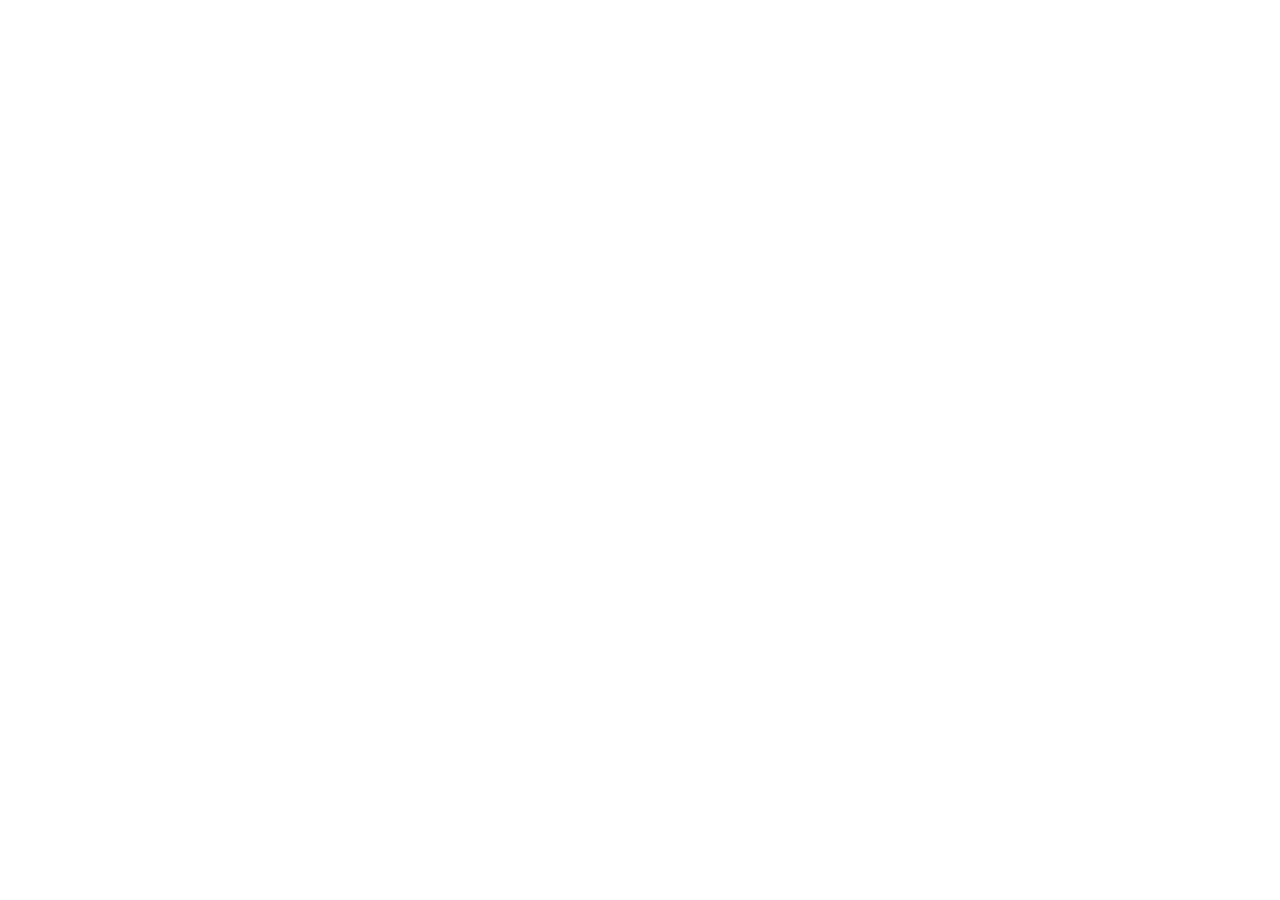
==== Capstone Project/index.html @ 8c4f4d58 "created Capstone project folder" ====
<!DOCTYPE html>
<html lang="en">
<head>
    <meta charset="UTF-8">
    <meta name="viewport" content="width=device-width, initial-scale=1.0">
    <title>The DreamHome</title>
</head>
<body>
    
</body>
</html>
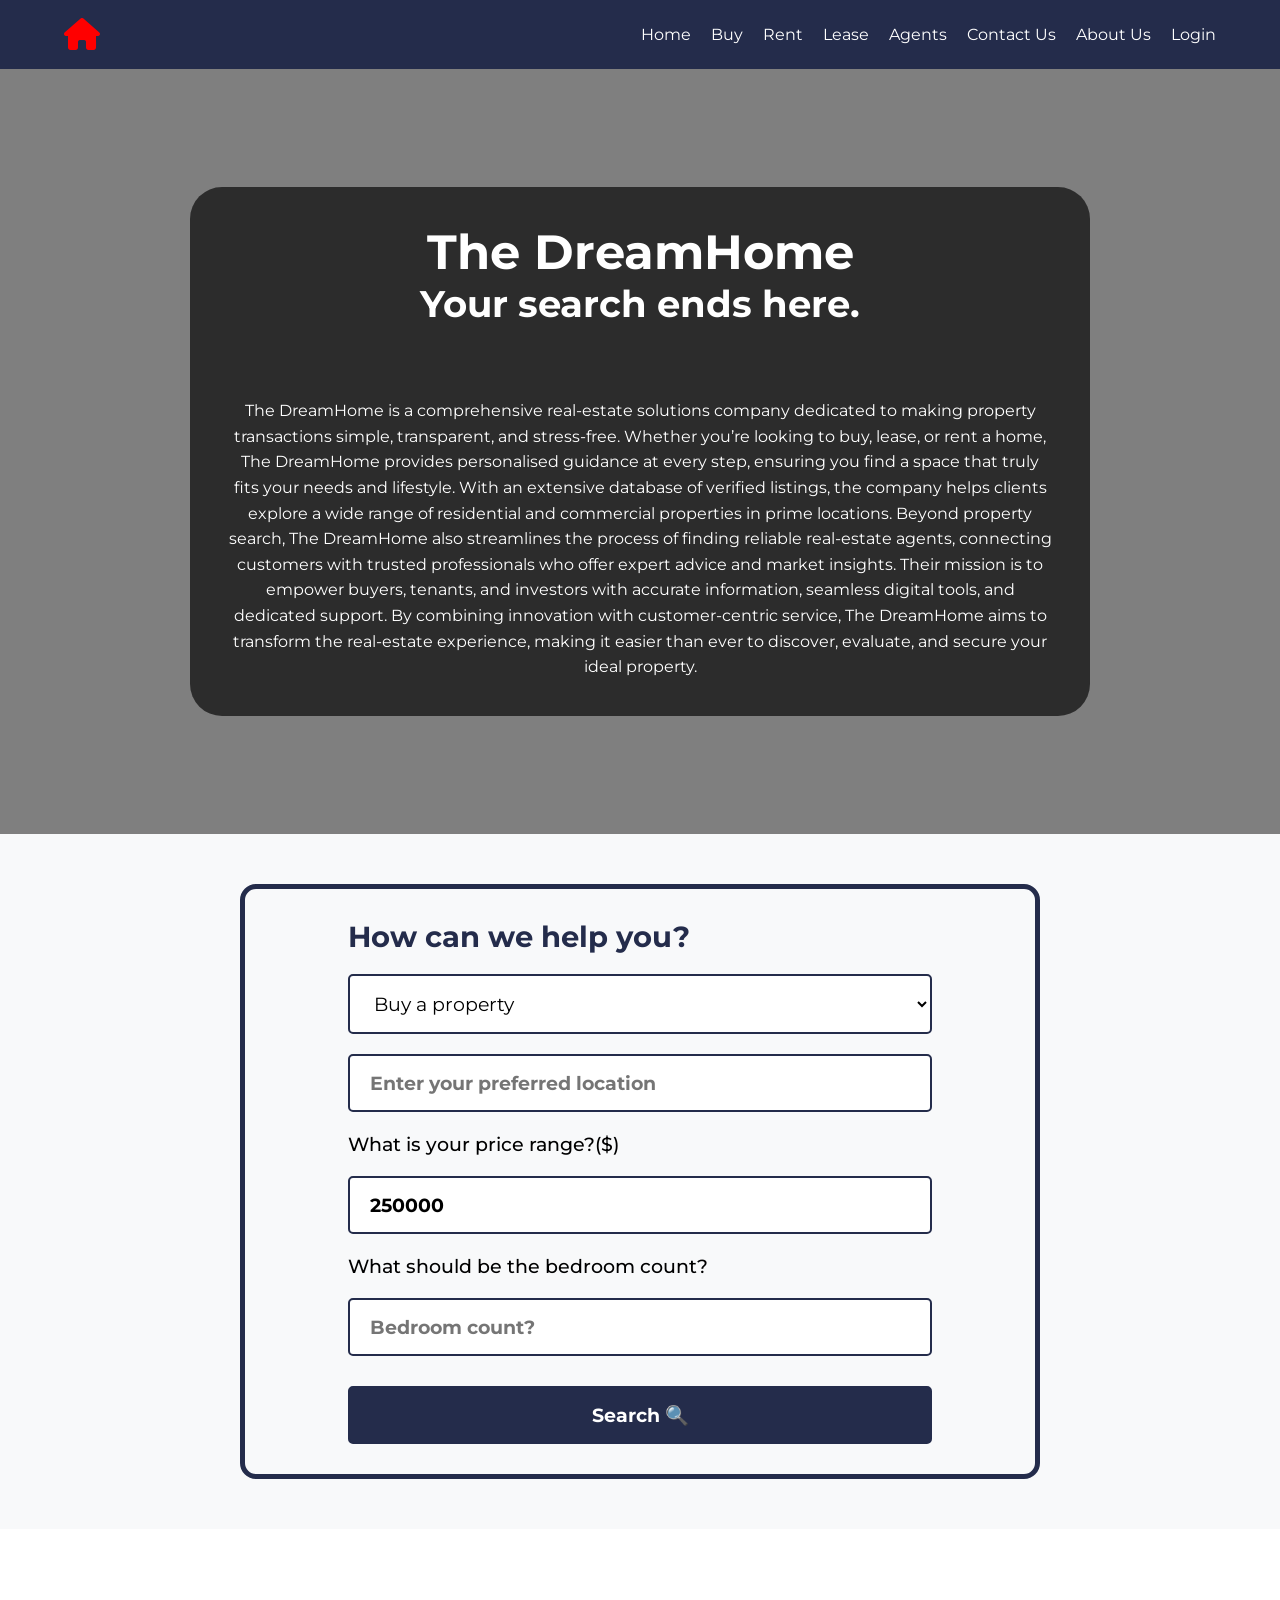
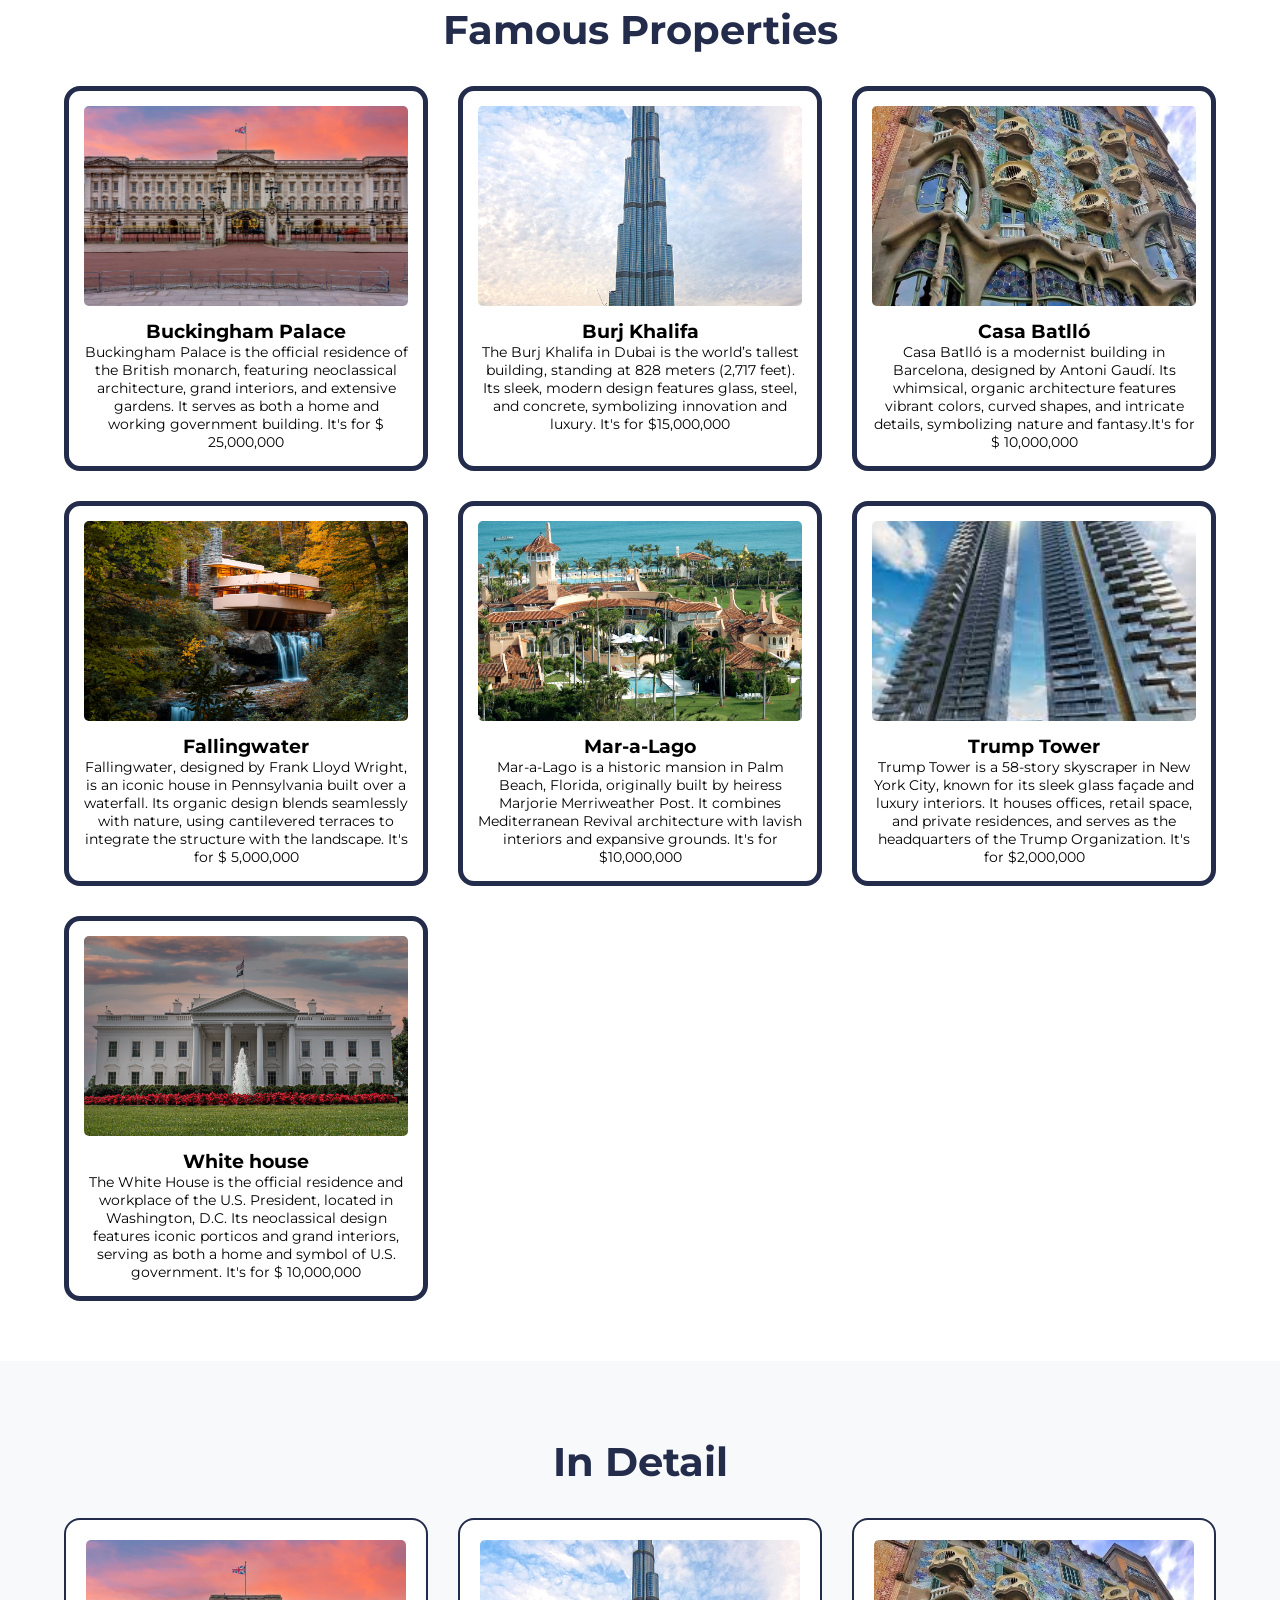
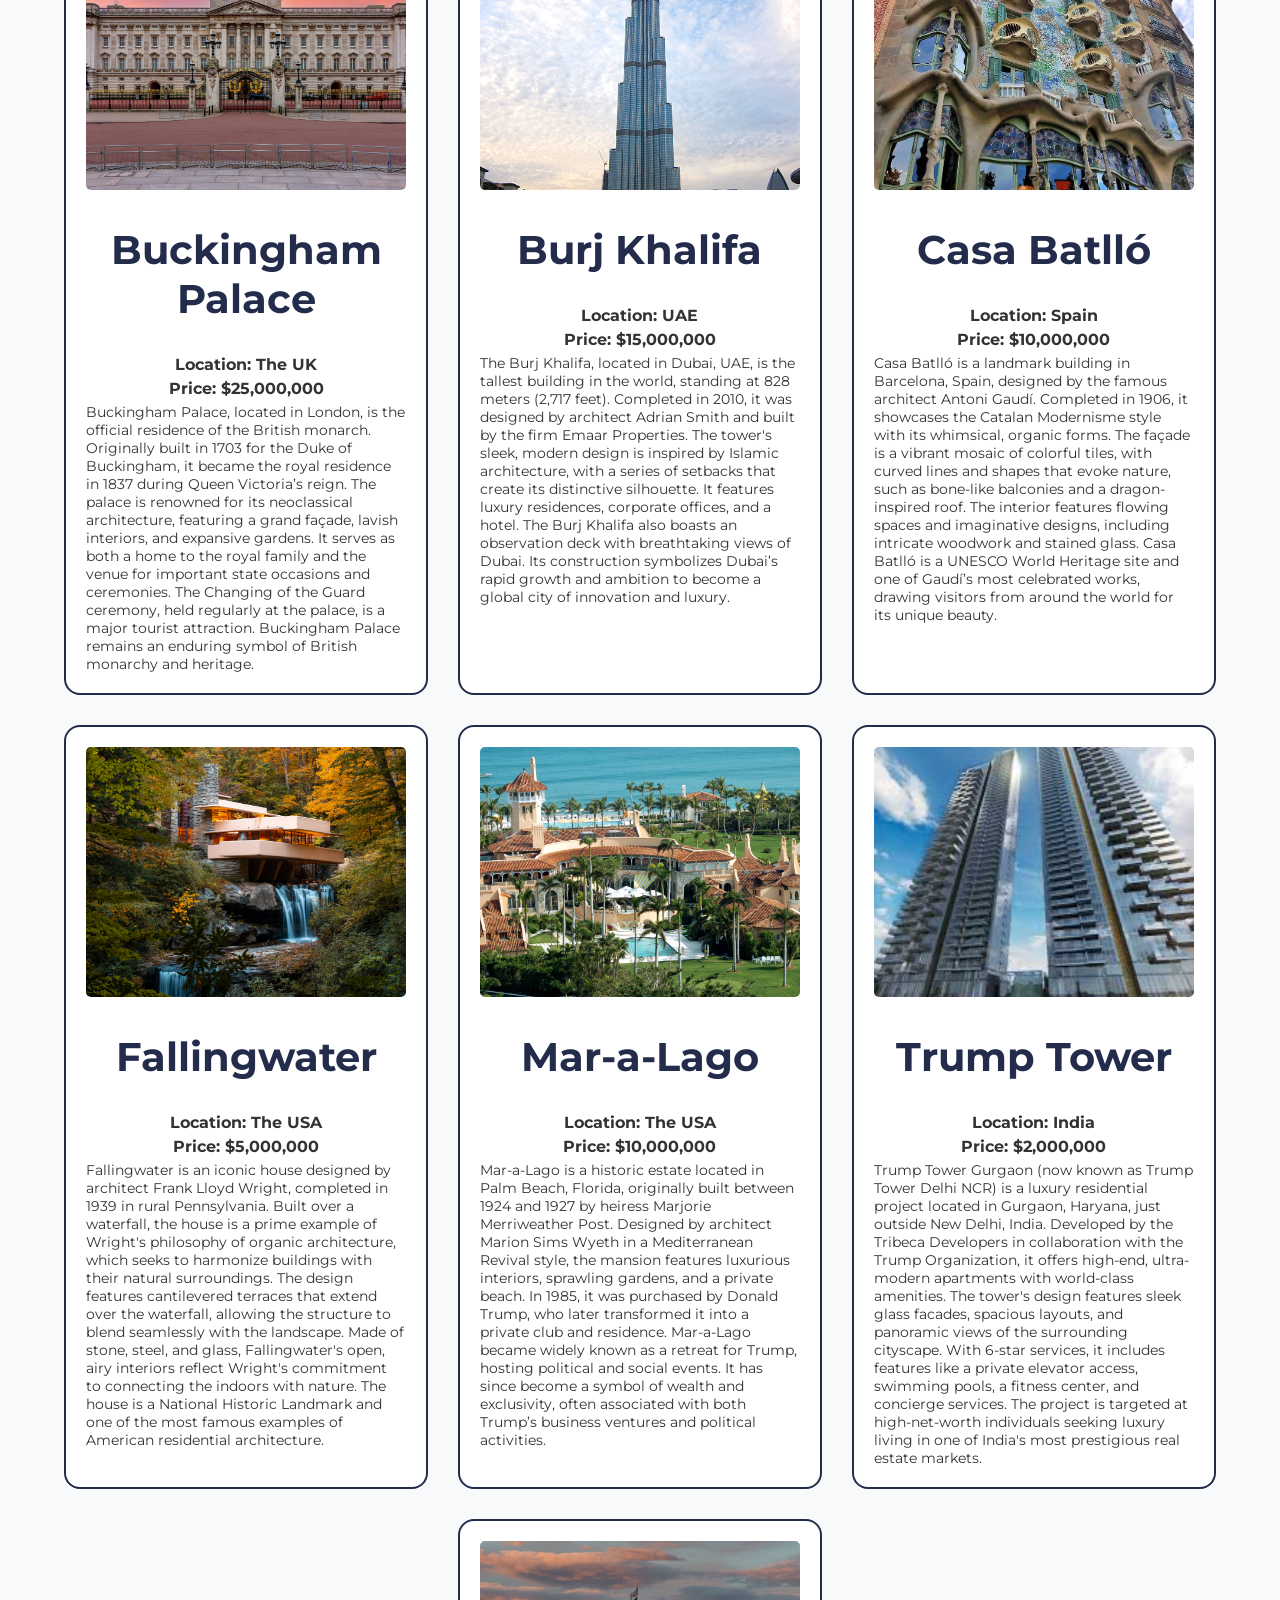
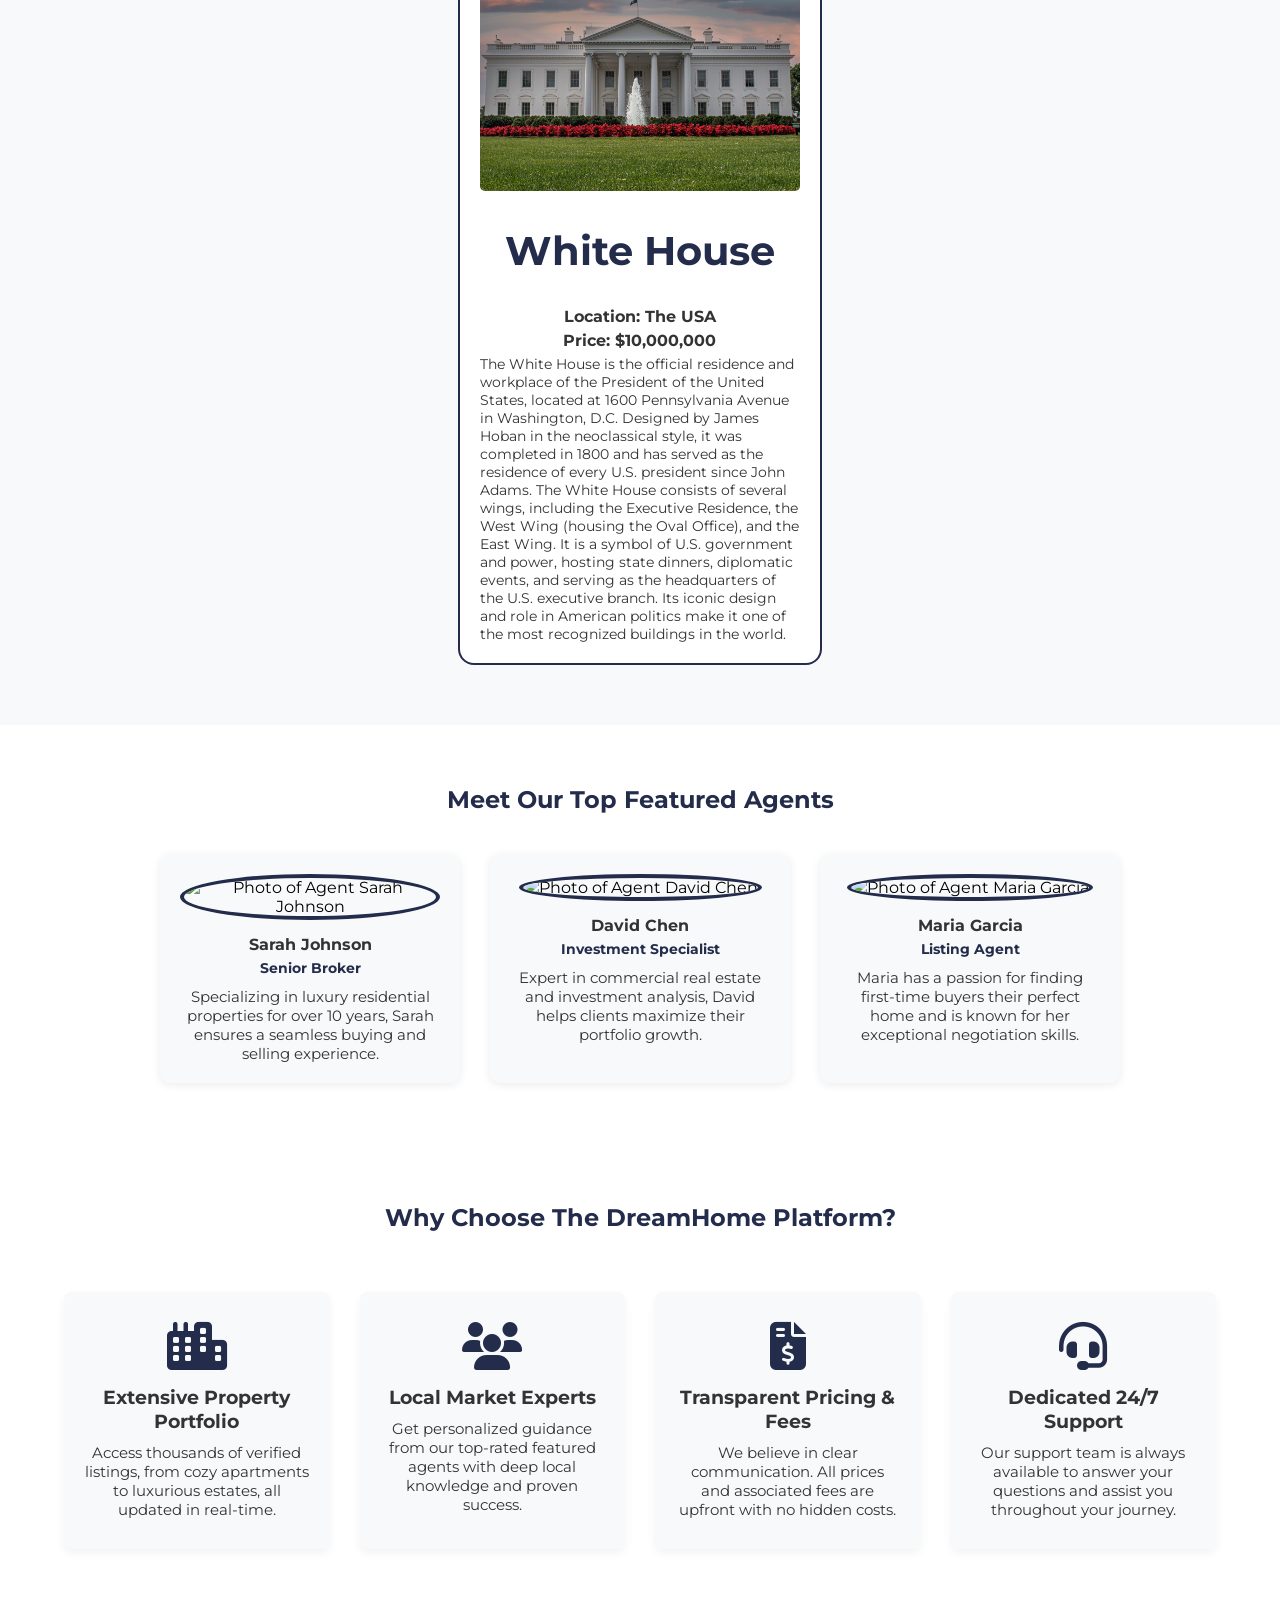
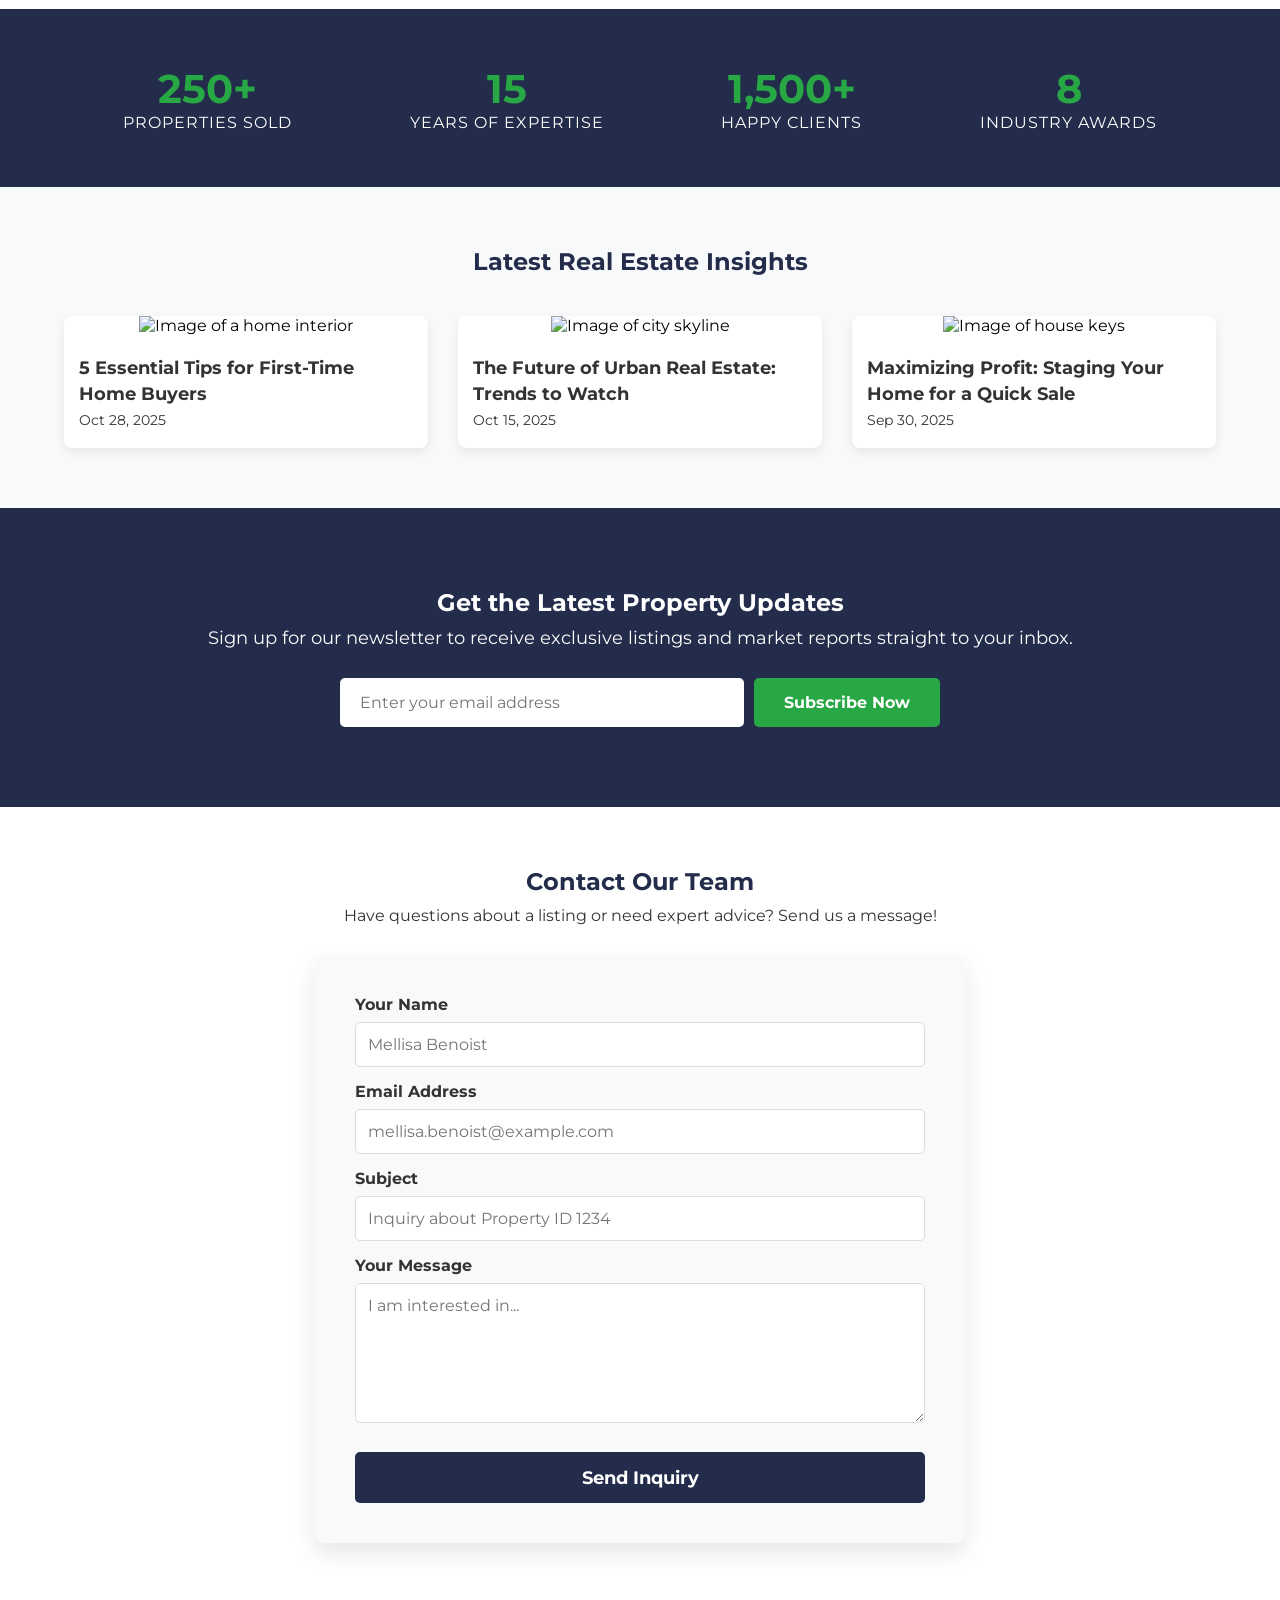
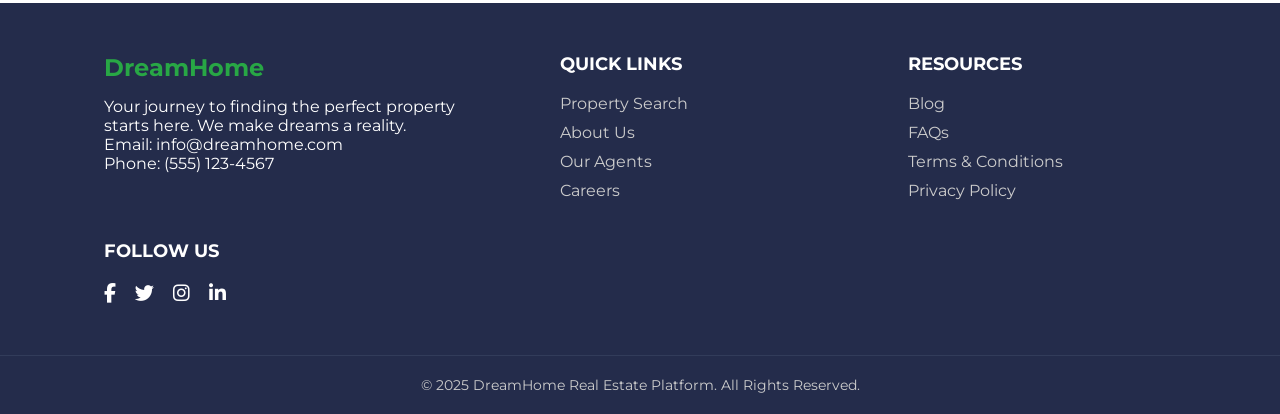
==== commit 270ce2df: "complete capstone project" ====
--- a/Capstone Project/index.html
+++ b/Capstone Project/index.html
@@ -1,11 +1,450 @@
 <!DOCTYPE html>
 <html lang="en">
+
 <head>
     <meta charset="UTF-8">
     <meta name="viewport" content="width=device-width, initial-scale=1.0">
     <title>The DreamHome</title>
+    <link rel="stylesheet" href="style.css">
+    <link rel="stylesheet" href="https://cdnjs.cloudflare.com/ajax/libs/font-awesome/6.5.1/css/all.min.css">
 </head>
+
 <body>
-    
+    <header>
+        <nav>
+            <div class="leftNav"><i class="fas fa-house"></i></div>
+            <div class="rightNav">
+                <ul>
+                    <li><a href="#">Home</a></li>
+                    <li><a href="#">Buy</a></li>
+                    <li><a href="#">Rent</a></li>
+                    <li><a href="#">Lease</a></li>
+                    <li><a href="#">Agents</a></li>
+                    <li><a href="#">Contact Us</a></li>
+                    <li><a href="#">About Us</a></li>
+                    <li id="loginBTN"><a href="#">Login</a></li>
+                </ul>
+            </div>
+        </nav>
+    </header>
+    <main>
+        <section id="hero">
+            <div class="heroTOP">
+                <h1>The DreamHome</h1>
+                <h3>Your search ends here.</h3>
+            </div>
+            <p>The DreamHome is a comprehensive real-estate solutions company dedicated to making property transactions
+                simple, transparent, and stress-free. Whether you’re looking to buy, lease, or rent a home, The
+                DreamHome provides personalised guidance at every step, ensuring you find a space that truly fits your
+                needs and lifestyle. With an extensive database of verified listings, the company helps clients explore
+                a wide range of residential and commercial properties in prime locations. Beyond property search, The
+                DreamHome also streamlines the process of finding reliable real-estate agents, connecting customers with
+                trusted professionals who offer expert advice and market insights. Their mission is to empower buyers,
+                tenants, and investors with accurate information, seamless digital tools, and dedicated support. By
+                combining innovation with customer-centric service, The DreamHome aims to transform the real-estate
+                experience, making it easier than ever to discover, evaluate, and secure your ideal property.</p>
+        </section>
+        <section id="search-filter">
+            <form>
+                <label for="useCase">How can we help you?</label>
+                <select name="useCase" id="useCase">
+                    <option value="">Buy a property</option>
+                    <option value="">Lease a property</option>
+                    <option value="">Rent a property</option>
+                    <option value="">Sell a property</option>
+                </select>
+                <input type="text" placeholder="Enter your preferred location">
+                <label for="locPrice">What is your price range?($)</label>
+                <input type="number" name="locPrice" id="locPrice" value="250000" min="250000"
+                    placeholder="Enter the price in USD ($)">
+                <label for="bedCount">What should be the bedroom count?</label>
+                <input type="number" name="bedCount" id="bedCount" min="1" placeholder="Bedroom count?">
+                <input type="submit" value="Search &#128269;">
+            </form>
+        </section>
+        <section id="prop_Listing">
+            <h2>Famous Properties</h2>
+            <div id="propListing">
+                <div class="propCard">
+                    <img src="./Media/Images/buckingham palace.jpg" alt="Image of Buckingham palace">
+                    <h3>Buckingham Palace</h3>
+                    <p>Buckingham Palace is the official residence of the British monarch, featuring neoclassical
+                        architecture, grand interiors, and extensive gardens. It serves as both a home and working
+                        government building. It's for $ 25,000,000</p>
+                </div>
+                <div class="propCard">
+                    <img src="./Media/Images/burj khalifa.jpg" alt="Image of Burj Khalifa">
+                    <h3>Burj Khalifa</h3>
+                    <p>The Burj Khalifa in Dubai is the world’s tallest building, standing at 828 meters (2,717 feet).
+                        Its sleek, modern design features glass, steel, and concrete, symbolizing innovation and luxury.
+                        It's for $15,000,000</p>
+                </div>
+                <div class="propCard">
+                    <img src="./Media/Images/casa batlo.jpg" alt="Image of casa batlo">
+                    <h3>Casa Batlló</h3>
+                    <p>Casa Batlló is a modernist building in Barcelona, designed by Antoni Gaudí. Its whimsical,
+                        organic architecture features vibrant colors, curved shapes, and intricate details, symbolizing
+                        nature and fantasy.It's for $ 10,000,000</p>
+                </div>
+                <div class="propCard">
+                    <img src="./Media/Images/fallingwater.jpg" alt="Image of Falling water">
+                    <h3>Fallingwater</h3>
+                    <p>Fallingwater, designed by Frank Lloyd Wright, is an iconic house in Pennsylvania built over a
+                        waterfall. Its organic design blends seamlessly with nature, using cantilevered terraces to
+                        integrate the structure with the landscape. It's for $ 5,000,000</p>
+                </div>
+                <div class="propCard">
+                    <img src="./Media/Images/Mar a lago.jpg" alt="Image of Mar a lago">
+                    <h3>Mar-a-Lago</h3>
+                    <p>Mar-a-Lago is a historic mansion in Palm Beach, Florida, originally built by heiress Marjorie
+                        Merriweather Post. It combines Mediterranean Revival architecture with lavish interiors and
+                        expansive grounds. It's for $10,000,000</p>
+                </div>
+                <div class="propCard">
+                    <img src="./Media/Images/trump tower.jpg" alt="Image of trump tower">
+                    <h3>Trump Tower</h3>
+                    <p>Trump Tower is a 58-story skyscraper in New York City, known for its sleek glass façade and
+                        luxury interiors. It houses offices, retail space, and private residences, and serves as the
+                        headquarters of the Trump Organization. It's for $2,000,000</p>
+                </div>
+                <div class="propCard">
+                    <img src="./Media/Images/white house.jpg" alt="Image of white house">
+                    <h3>White house</h3>
+                    <p>The White House is the official residence and workplace of the U.S. President, located in
+                        Washington, D.C. Its neoclassical design features iconic porticos and grand interiors, serving
+                        as both a home and symbol of U.S. government. It's for $ 10,000,000</p>
+                </div>
+            </div>
+        </section>
+        <section id="prop_DetView">
+            <h2>In Detail</h2>
+            <class id="propDetView">
+                <div class="detViewCard">
+                    <img src="./Media/Images/buckingham palace.jpg" alt="Image of Buckingham palace">
+                    <h2>Buckingham Palace</h2>
+                    <h3>Location: The UK</h3>
+                    <h3>Price: $25,000,000</h3>
+                    <p>Buckingham Palace, located in London, is the official residence of the British monarch.
+                        Originally built in 1703 for the Duke of Buckingham, it became the royal residence in 1837
+                        during Queen Victoria’s reign. The palace is renowned for its neoclassical architecture,
+                        featuring a grand façade, lavish interiors, and expansive gardens. It serves as both a home to
+                        the royal family and the venue for important state occasions and ceremonies. The Changing of the
+                        Guard ceremony, held regularly at the palace, is a major tourist attraction. Buckingham Palace
+                        remains an enduring symbol of British monarchy and heritage.</p>
+                </div>
+                <div class="detViewCard">
+                    <img src="./Media/Images/burj khalifa.jpg" alt="Image of Burj Khalifa">
+                    <h2>Burj Khalifa</h2>
+                    <h3>Location: UAE</h3>
+                    <h3>Price: $15,000,000</h3>
+                    <p>The Burj Khalifa, located in Dubai, UAE, is the tallest building in the world, standing at 828
+                        meters (2,717 feet). Completed in 2010, it was designed by architect Adrian Smith and built by
+                        the firm Emaar Properties. The tower's sleek, modern design is inspired by Islamic architecture,
+                        with a series of setbacks that create its distinctive silhouette. It features luxury residences,
+                        corporate offices, and a hotel. The Burj Khalifa also boasts an observation deck with
+                        breathtaking views of Dubai. Its construction symbolizes Dubai’s rapid growth and ambition to
+                        become a global city of innovation and luxury.</p>
+                </div>
+                <div class="detViewCard">
+                    <img src="./Media/Images/casa batlo.jpg" alt="Image of Casa batlo">
+                    <h2>Casa Batlló</h2>
+                    <h3>Location: Spain</h3>
+                    <h3>Price: $10,000,000</h3>
+                    <p>Casa Batlló is a landmark building in Barcelona, Spain, designed by the famous architect Antoni
+                        Gaudí. Completed in 1906, it showcases the Catalan Modernisme style with its whimsical, organic
+                        forms. The façade is a vibrant mosaic of colorful tiles, with curved lines and shapes that evoke
+                        nature, such as bone-like balconies and a dragon-inspired roof. The interior features flowing
+                        spaces and imaginative designs, including intricate woodwork and stained glass. Casa Batlló is a
+                        UNESCO World Heritage site and one of Gaudí’s most celebrated works, drawing visitors from
+                        around the world for its unique beauty.</p>
+                </div>
+                <div class="detViewCard">
+                    <img src="./Media/Images/fallingwater.jpg" alt="Image of falling water">
+                    <h2>Fallingwater</h2>
+                    <h3>Location: The USA</h3>
+                    <h3>Price: $5,000,000</h3>
+                    <p>Fallingwater is an iconic house designed by architect Frank Lloyd Wright, completed in 1939 in
+                        rural Pennsylvania. Built over a waterfall, the house is a prime example of Wright's philosophy
+                        of organic architecture, which seeks to harmonize buildings with their natural surroundings. The
+                        design features cantilevered terraces that extend over the waterfall, allowing the structure to
+                        blend seamlessly with the landscape. Made of stone, steel, and glass, Fallingwater's open, airy
+                        interiors reflect Wright's commitment to connecting the indoors with nature. The house is a
+                        National Historic Landmark and one of the most famous examples of American residential
+                        architecture.</p>
+                </div>
+                <div class="detViewCard">
+                    <img src="./Media/Images/Mar a lago.jpg" alt="Image of mar a lago">
+                    <h2>Mar-a-Lago</h2>
+                    <h3>Location: The USA</h3>
+                    <h3>Price: $10,000,000</h3>
+                    <p>Mar-a-Lago is a historic estate located in Palm Beach, Florida, originally built between 1924 and
+                        1927 by heiress Marjorie Merriweather Post. Designed by architect Marion Sims Wyeth in a
+                        Mediterranean Revival style, the mansion features luxurious interiors, sprawling gardens, and a
+                        private beach. In 1985, it was purchased by Donald Trump, who later transformed it into a
+                        private club and residence. Mar-a-Lago became widely known as a retreat for Trump, hosting
+                        political and social events. It has since become a symbol of wealth and exclusivity, often
+                        associated with both Trump’s business ventures and political activities.</p>
+                </div>
+                <div class="detViewCard">
+                    <img src="./Media/Images/trump tower.jpg" alt="Image of trump tower">
+                    <h2>Trump Tower</h2>
+                    <h3>Location: India</h3>
+                    <h3>Price: $2,000,000</h3>
+                    <p>Trump Tower Gurgaon (now known as Trump Tower Delhi NCR) is a luxury residential project located
+                        in Gurgaon, Haryana, just outside New Delhi, India. Developed by the Tribeca Developers in
+                        collaboration with the Trump Organization, it offers high-end, ultra-modern apartments with
+                        world-class amenities. The tower's design features sleek glass facades, spacious layouts, and
+                        panoramic views of the surrounding cityscape. With 6-star services, it includes features like a
+                        private elevator access, swimming pools, a fitness center, and concierge services. The project
+                        is targeted at high-net-worth individuals seeking luxury living in one of India's most
+                        prestigious real estate markets.</p>
+                </div>
+                <div class="detViewCard">
+                    <img src="./Media/Images/white house.jpg" alt="Image of white house">
+                    <h2>White House</h2>
+                    <h3>Location: The USA</h3>
+                    <h3>Price: $10,000,000</h3>
+                    <p>The White House is the official residence and workplace of the President of the United States,
+                        located at 1600 Pennsylvania Avenue in Washington, D.C. Designed by James Hoban in the
+                        neoclassical style, it was completed in 1800 and has served as the residence of every U.S.
+                        president since John Adams. The White House consists of several wings, including the Executive
+                        Residence, the West Wing (housing the Oval Office), and the East Wing. It is a symbol of U.S.
+                        government and power, hosting state dinners, diplomatic events, and serving as the headquarters
+                        of the U.S. executive branch. Its iconic design and role in American politics make it one of the
+                        most recognized buildings in the world.</p>
+                </div>
+            </class>
+        </section>
+        <section class="featured-agents">
+            <h2>Meet Our Top Featured Agents</h2>
+
+            <div class="agent-cards-container">
+
+                <div class="agent-card">
+                    <img src="https://images.unsplash.com/photo-1602233158242-3ba0ac4d2167?q=80&w=436&auto=format&fit=crop&ixlib=rb-4.1.0&ixid=M3wxMjA3fDB8MHxwaG90by1wYWdlfHx8fGVufDB8fHx8fA%3D%3D"
+                        alt="Photo of Agent Sarah Johnson" class="agent-avatar">
+                    <h4>Sarah Johnson</h4>
+                    <p class="agent-role">Senior Broker</p>
+                    <p class="agent-bio">
+                        Specializing in luxury residential properties for over 10 years,
+                        Sarah ensures a seamless buying and selling experience.
+                    </p>
+                </div>
+
+                <div class="agent-card">
+                    <img src="https://images.unsplash.com/photo-1624797432677-6f803a98acb3?q=80&w=386&auto=format&fit=crop&ixlib=rb-4.1.0&ixid=M3wxMjA3fDB8MHxwaG90by1wYWdlfHx8fGVufDB8fHx8fA%3D%3D"
+                        alt="Photo of Agent David Chen" class="agent-avatar">
+                    <h4>David Chen</h4>
+                    <p class="agent-role">Investment Specialist</p>
+                    <p class="agent-bio">
+                        Expert in commercial real estate and investment analysis,
+                        David helps clients maximize their portfolio growth.
+                    </p>
+                </div>
+
+                <div class="agent-card">
+                    <img src="https://images.unsplash.com/photo-1544005313-94ddf0286df2?q=80&fm=jpg&crop=entropy&cs=tinysrgb"
+                        alt="Photo of Agent Maria Garcia" class="agent-avatar">
+                    <h4>Maria Garcia</h4>
+                    <p class="agent-role">Listing Agent</p>
+                    <p class="agent-bio">
+                        Maria has a passion for finding first-time buyers their perfect
+                        home and is known for her exceptional negotiation skills.
+                    </p>
+                </div>
+
+            </div>
+        </section>
+        <section class="why-choose-us">
+            <h2>Why Choose The DreamHome Platform?</h2>
+
+            <div class="benefits-grid">
+
+                <div class="benefit-card">
+                    <i class="icon fas fa-city"></i>
+                    <h5>Extensive Property Portfolio</h5>
+                    <p>Access thousands of verified listings, from cozy apartments to luxurious estates, all updated in
+                        real-time.</p>
+                </div>
+
+                <div class="benefit-card">
+                    <i class="icon fas fa-users"></i>
+                    <h5>Local Market Experts</h5>
+                    <p>Get personalized guidance from our top-rated featured agents with deep local knowledge and proven
+                        success.</p>
+                </div>
+
+                <div class="benefit-card">
+                    <i class="icon fas fa-file-invoice-dollar"></i>
+                    <h5>Transparent Pricing & Fees</h5>
+                    <p>We believe in clear communication. All prices and associated fees are upfront with no hidden
+                        costs.</p>
+                </div>
+
+                <div class="benefit-card">
+                    <i class="icon fas fa-headset"></i>
+                    <h5>Dedicated 24/7 Support</h5>
+                    <p>Our support team is always available to answer your questions and assist you throughout your
+                        journey.</p>
+                </div>
+
+            </div>
+        </section>
+        <section id="statsCounter">
+            <div class="stats-counter">
+
+                <div class="stat-item">
+                    <span class="stat-number">250+</span>
+                    <span class="stat-label">Properties Sold</span>
+                </div>
+
+                <div class="stat-item">
+                    <span class="stat-number">15</span>
+                    <span class="stat-label">Years of Expertise</span>
+                </div>
+
+                <div class="stat-item">
+                    <span class="stat-number">1,500+</span>
+                    <span class="stat-label">Happy Clients</span>
+                </div>
+
+                <div class="stat-item">
+                    <span class="stat-number">8</span>
+                    <span class="stat-label">Industry Awards</span>
+                </div>
+
+            </div>
+        </section>
+        <section class="blog-previews">
+            <h2>Latest Real Estate Insights</h2>
+
+            <div class="blog-grid">
+
+                <div class="blog-card">
+                    <img src="https://images.unsplash.com/photo-1618221195710-dd6b41faaea6?q=80&w=1100&auto=format&fit=crop&ixlib=rb-4.1.0&ixid=M3wxMjA3fDB8MHxwaG90by1wYWdlfHx8fGVufDB8fHx8fA%3D%3D"
+                        alt="Image of a home interior" class="blog-image">
+                    <div class="blog-content">
+                        <h5><a href="#" class="blog-title">5 Essential Tips for First-Time Home Buyers</a></h5>
+                        <p class="blog-date">Oct 28, 2025</p>
+                    </div>
+                </div>
+
+                <div class="blog-card">
+                    <img src="https://images.unsplash.com/photo-1541423408854-5df732b6f6d1?q=80&w=870&auto=format&fit=crop&ixlib=rb-4.1.0&ixid=M3wxMjA3fDB8MHxwaG90by1wYWdlfHx8fGVufDB8fHx8fA%3D%3D"
+                        alt="Image of city skyline" class="blog-image">
+                    <div class="blog-content">
+                        <h5><a href="#" class="blog-title">The Future of Urban Real Estate: Trends to Watch</a></h5>
+                        <p class="blog-date">Oct 15, 2025</p>
+                    </div>
+                </div>
+
+                <div class="blog-card">
+                    <img src="https://images.unsplash.com/flagged/photo-1564767609342-620cb19b2357?q=80&w=773&auto=format&fit=crop&ixlib=rb-4.1.0&ixid=M3wxMjA3fDB8MHxwaG90by1wYWdlfHx8fGVufDB8fHx8fA%3D%3D"
+                        alt="Image of house keys" class="blog-image">
+                    <div class="blog-content">
+                        <h5><a href="#" class="blog-title">Maximizing Profit: Staging Your Home for a Quick Sale</a>
+                        </h5>
+                        <p class="blog-date">Sep 30, 2025</p>
+                    </div>
+                </div>
+
+            </div>
+        </section>
+        <section class="newsletter-signup">
+            <div class="newsletter-content">
+                <h2>Get the Latest Property Updates</h2>
+                <p>Sign up for our newsletter to receive exclusive listings and market reports straight to your inbox.
+                </p>
+
+                <form class="newsletter-form">
+                    <input type="email" placeholder="Enter your email address" required>
+                    <button type="submit">Subscribe Now</button>
+                </form>
+            </div>
+        </section>
+        <section class="contact-form-section">
+            <h2>Contact Our Team</h2>
+            <p>Have questions about a listing or need expert advice? Send us a message!</p>
+
+            <div class="form-container">
+                <form class="main-contact-form">
+
+                    <div class="form-group">
+                        <label for="name">Your Name</label>
+                        <input type="text" id="name" name="name" required placeholder="Mellisa Benoist">
+                    </div>
+
+                    <div class="form-group">
+                        <label for="email">Email Address</label>
+                        <input type="email" id="email" name="email" required placeholder="mellisa.benoist@example.com">
+                    </div>
+
+                    <div class="form-group">
+                        <label for="subject">Subject</label>
+                        <input type="text" id="subject" name="subject" required
+                            placeholder="Inquiry about Property ID 1234">
+                    </div>
+
+                    <div class="form-group">
+                        <label for="message">Your Message</label>
+                        <textarea id="message" name="message" rows="6" required
+                            placeholder="I am interested in..."></textarea>
+                    </div>
+
+                    <button type="submit" class="submit-button">Send Inquiry</button>
+                </form>
+            </div>
+        </section>
+    </main>
+
+    <footer>
+        <div class="footer-container">
+
+            <div class="footer-col about-col">
+                <div class="footer-logo">DreamHome</div>
+                <p>Your journey to finding the perfect property starts here. We make dreams a reality.</p>
+                <p class="contact-info">
+                    Email: info@dreamhome.com<br>
+                    Phone: (555) 123-4567
+                </p>
+            </div>
+
+            <div class="footer-col links-col">
+                <h5>Quick Links</h5>
+                <ul>
+                    <li><a href="#">Property Search</a></li>
+                    <li><a href="#">About Us</a></li>
+                    <li><a href="#">Our Agents</a></li>
+                    <li><a href="#">Careers</a></li>
+                </ul>
+            </div>
+
+            <div class="footer-col resources-col">
+                <h5>Resources</h5>
+                <ul>
+                    <li><a href="#">Blog</a></li>
+                    <li><a href="#">FAQs</a></li>
+                    <li><a href="#">Terms & Conditions</a></li>
+                    <li><a href="#">Privacy Policy</a></li>
+                </ul>
+            </div>
+
+            <div class="footer-col social-col">
+                <h5>Follow Us</h5>
+                <div class="social-links">
+                    <a href="#" aria-label="Facebook"><i class="fab fa-facebook-f"></i></a>
+                    <a href="#" aria-label="Twitter"><i class="fab fa-twitter"></i></a>
+                    <a href="#" aria-label="Instagram"><i class="fab fa-instagram"></i></a>
+                    <a href="#" aria-label="LinkedIn"><i class="fab fa-linkedin-in"></i></a>
+                </div>
+            </div>
+
+        </div>
+
+        <div class="footer-bottom">
+            <p>&copy; 2025 DreamHome Real Estate Platform. All Rights Reserved.</p>
+        </div>
+    </footer>
 </body>
+
 </html>
--- a/Capstone Project/style.css
+++ b/Capstone Project/style.css
@@ -0,0 +1,896 @@
+@import url('https://fonts.googleapis.com/css2?family=Montserrat:ital,wght@0,100..900;1,100..900&display=swap');
+
+:root {
+    --primary-color: rgb(36, 44, 75);
+    --secondary-color: #28A745;
+    --text-dark: #333;
+    --text-light: #ffffff;
+    --bg-light: #f8f9fa;
+    --font-family: 'Montserrat', sans-serif;
+}
+
+/* --- Global Reset & Base --- */
+* {
+    margin: 0;
+    padding: 0;
+    font-family: var(--font-family);
+    box-sizing: border-box; 
+}
+
+/* --- 1. Navbar --- */
+header nav {
+    height: auto; 
+    padding: 15px 5%; 
+    background-color: var(--primary-color); 
+    color: white;
+    display: flex;
+    flex-direction: row;
+    justify-content: space-between;
+    align-items: center;
+    flex-wrap: wrap; 
+}
+
+.leftNav {
+    font-size: 2rem; 
+    margin: 0; 
+    color: red;
+    cursor: pointer;
+}
+
+.rightNav ul {
+    display: flex;
+    flex-direction: row;
+    gap: 20px; 
+    list-style-type: none;
+    margin-right: 0;
+    font-size: 1rem; 
+    flex-wrap: wrap;
+    justify-content: flex-end;
+}
+
+.rightNav ul li a {
+    text-decoration: none;
+    color: white;
+}
+
+.rightNav ul li a:hover {
+    text-decoration: underline solid;
+}
+
+/* --- 2. Hero Section --- */
+#hero {
+    /* Original URL restored */
+    background: url('https://images.unsplash.com/photo-1416331108676-a22ccb276e35?q=80&w=867&auto=format&fit=crop&ixlib=rb-4.1.0&ixid=M3wxMjA3fDB8MHxwaG90by1wYWdlfHx8fGVufDB8fHx8fA%3D%3D') no-repeat center center/cover;
+    
+    height: 85vh;
+    min-height: 400px; /* Responsive: minimum height defined */
+    color: white;
+    display: flex;
+    flex-direction: column;
+    justify-content: center;
+    align-items: center;
+    position: relative;
+    padding: 20px 5%;
+}
+
+/* Background overlay for readability */
+#hero::before {
+    content: '';
+    position: absolute;
+    top: 0;
+    left: 0;
+    right: 0;
+    bottom: 0;
+    background: rgba(0, 0, 0, 0.5);
+    z-index: 1;
+}
+
+#hero .heroTOP, #hero p {
+    z-index: 2; 
+    padding: 4vh 3vw;
+    width: 90%; 
+    max-width: 900px;
+    text-align: center;
+    background: rgba(0, 0, 0, 0.65); 
+    margin: 0; 
+}
+
+#hero .heroTOP {
+    border-radius: 2rem 2rem 0 0; 
+    font-size: 2rem;
+}
+
+#hero p {
+    border-radius: 0 0 2rem 2rem;
+    font-size: 1rem;
+    line-height: 1.6;
+}
+
+/* --- 3. Search Filter --- */
+#search-filter {
+    height: auto; 
+    padding: 50px 5%; 
+    display: flex;
+    justify-content: center;
+    align-items: center;
+    background-color: var(--bg-light);
+}
+
+#search-filter form {
+    height: auto; 
+    width: 100%;
+    max-width: 800px; 
+    border: 5px solid var(--primary-color); 
+    border-radius: 1rem; 
+    display: flex;
+    flex-direction: column;
+    justify-content: center;
+    align-items: center;
+    gap: 20px; 
+    font-size: 1.2rem;
+    padding: 30px;
+}
+
+#search-filter form label[for="useCase"] {
+    font-weight: 700;
+    font-size: 1.8rem;
+    color: var(--primary-color);
+}
+
+#search-filter form label {
+    font-weight: 500;
+    align-self: flex-start; 
+    margin-left: 10%;
+}
+
+#search-filter form select {
+    background-color: white;
+    border: 2px solid var(--primary-color); 
+    padding: 15px 20px; 
+    font-size: 1.2rem;
+    width: 80%;
+    border-radius: 5px;
+}
+
+#search-filter input {
+    font-weight: 700;
+    font-size: 1.2rem;
+    padding: 15px 20px;
+    border: 2px solid var(--primary-color);
+    width: 80%;
+    border-radius: 5px;
+}
+
+#search-filter input[type="submit"] {
+    width: 80%;
+    background-color: var(--primary-color);
+    color: white;
+    cursor: pointer;
+    margin-top: 10px;
+    transition: background-color 0.3s ease;
+}
+
+#search-filter input[type="submit"]:hover {
+    background-color: #1e7e34;
+}
+
+#search-filter input:focus,
+#search-filter select:focus {
+    outline: 2px solid var(--secondary-color);
+    border-color: var(--secondary-color);
+}
+
+
+/* --- 4. Property Listings --- */
+#prop_Listing {
+    padding: 60px 5%; 
+}
+
+#prop_Listing h2 {
+    text-align: center;
+    margin: 1rem 0 2rem;
+    font-size: 2.5rem;
+    color: var(--primary-color);
+}
+
+#propListing { 
+    display: grid;
+    grid-template-columns: repeat(auto-fit, minmax(300px, 1fr));
+    gap: 30px; 
+    justify-items: center;
+}
+
+#propListing .propCard {
+    width: 100%; 
+    height: auto; 
+    border: 5px solid var(--primary-color);
+    padding: 15px; 
+    text-align: center;
+    cursor: pointer;
+    border-radius: 1rem; 
+    transition: all 500ms;
+    box-sizing: border-box;
+    overflow: hidden;
+}
+
+#propListing .propCard:hover {
+    height: auto; 
+    transform: translateY(-5px);
+    border-radius: 0;
+    background-color: var(--primary-color);
+    color: white;
+}
+
+#propListing .propCard:hover img {
+    height: 250px; 
+}
+
+#propListing .propCard img {
+    height: 200px; 
+    width: 100%; 
+    object-fit: cover;
+    transition: all 500ms;
+    border-radius: 5px;
+    margin-bottom: 10px;
+}
+
+#propListing .propCard p {
+    padding: 0;
+    background-color: transparent;
+    font-size: .9rem;
+    text-align: center;
+}
+#propListing .propCard .price {
+    font-size: 1.5rem;
+    font-weight: 700;
+    color: var(--secondary-color);
+    margin-bottom: 5px;
+}
+#propListing .propCard:hover .price {
+    color: #fff;
+}
+#propListing .propCard h3 {
+    margin-top: 0;
+}
+.features {
+    font-size: 0.8rem;
+    color: #666;
+    margin-top: 5px;
+}
+#propListing .propCard:hover .features {
+    color: #eee;
+}
+
+/* --- 5. Property Detail Preview --- */
+#prop_DetView {
+    padding: 60px 5%;
+    background-color: var(--bg-light);
+}
+#prop_DetView h2 {
+    text-align: center;
+    margin: 1rem 0 2rem;
+    font-size: 2.5rem;
+    color: var(--primary-color);
+}
+
+#propDetView { 
+    display: flex; 
+    justify-content: center;
+    gap: 30px; 
+    flex-wrap: wrap; 
+}
+
+.detViewCard {
+    flex-basis: calc(33.33% - 20px); 
+    max-width: 450px; 
+    height: auto; 
+    min-height: 550px; 
+    border: 2px solid var(--primary-color);
+    text-align: center;
+    padding: 20px; 
+    border-radius: 1rem; 
+    transition: all 500ms;
+    cursor: pointer;
+    background-color: white;
+}
+
+.detViewCard img {
+    height: 250px; 
+    width: 100%; 
+    object-fit: cover;
+    transition: all 500ms;
+    border-radius: 5px;
+    margin-bottom: 15px;
+}
+
+.detViewCard h2 {
+    font-size: 1.6rem; 
+    margin: 0;
+    text-align: center;
+    color: var(--primary-color);
+}
+
+.detViewCard h3 {
+    font-size: 1rem;
+    color: var(--text-dark);
+    margin: 5px 0;
+}
+
+.detViewCard p {
+    text-align: left; 
+    background-color: transparent;
+    font-size: 0.9rem;
+    color: var(--text-dark);
+}
+
+.detViewCard:hover {
+    background-color: var(--primary-color);
+    color: white;
+    transform: translateY(-5px);
+    box-shadow: 0 10px 20px rgba(0, 0, 0, 0.2);
+    height: auto; 
+    border-radius: 0;
+}
+.detViewCard:hover h2, .detViewCard:hover h3, .detViewCard:hover p {
+    color: white; 
+}
+.detViewCard:hover img {
+    height: 300px; 
+}
+
+
+/* --- 6. Featured Agents --- */
+.featured-agents {
+    background-color: #fff; 
+    padding: 60px 5%;
+    text-align: center;
+}
+
+.featured-agents h2 {
+    color: var(--primary-color);
+    margin-bottom: 40px;
+}
+
+.agent-cards-container {
+    display: flex;
+    justify-content: center;
+    gap: 30px;
+    flex-wrap: wrap;
+    margin-top: 40px;
+}
+
+.agent-card {
+    flex-basis: 300px;
+    background-color: var(--bg-light);
+    padding: 20px;
+    border-radius: 10px;
+    box-shadow: 0 2px 10px rgba(0, 0, 0, 0.08);
+    transition: all 0.3s ease;
+}
+
+.agent-card:hover {
+    background-color: var(--primary-color);
+    transform: translateY(-5px);
+}
+
+.agent-card:hover h4,
+.agent-card:hover .agent-role,
+.agent-card:hover .agent-bio {
+    color: white;
+}
+
+.agent-avatar {
+    width: 120px;
+    height: 120px;
+    border-radius: 50%;
+    object-fit: cover;
+    margin-bottom: 15px;
+    border: 4px solid var(--primary-color);
+}
+
+.agent-card:hover .agent-avatar {
+    border: 4px solid white;
+}
+
+.agent-card h4 {
+    margin-bottom: 5px;
+    color: var(--text-dark);
+    transition: color 0.3s ease;
+}
+
+.agent-role {
+    color: var(--primary-color);
+    font-weight: 700;
+    margin-bottom: 10px;
+    font-size: 0.9rem;
+    transition: color 0.3s ease;
+}
+
+.agent-bio {
+    color: var(--text-dark); 
+    font-size: 0.95rem;
+    transition: color 0.3s ease;
+}
+
+
+/* --- 7. Why Choose Us --- */
+.why-choose-us {
+    padding: 60px 5%;
+    text-align: center;
+    background-color: #fff;
+}
+
+.why-choose-us h2 {
+    margin-bottom: 40px;
+    color: var(--primary-color);
+}
+
+.benefits-grid {
+    display: grid;
+    grid-template-columns: repeat(auto-fit, minmax(250px, 1fr));
+    gap: 30px;
+    padding-top: 20px;
+}
+
+.benefit-card {
+    padding: 30px 20px;
+    background-color: var(--bg-light);
+    border-radius: 8px;
+    box-shadow: 0 4px 10px rgba(0, 0, 0, 0.05);
+    transition: all 0.3s ease;
+}
+
+.benefit-card:hover {
+    background-color: var(--primary-color);
+    transform: translateY(-5px);
+    box-shadow: 0 6px 15px rgba(0, 0, 0, 0.2);
+}
+
+.benefit-card:hover h5,
+.benefit-card:hover p,
+.benefit-card:hover .icon {
+    color: white;
+}
+
+.benefit-card .icon {
+    font-size: 3rem;
+    color: var(--primary-color);
+    margin-bottom: 15px;
+    display: block;
+    transition: color 0.3s ease;
+}
+
+.benefit-card h5 {
+    font-size: 1.2rem;
+    margin-bottom: 10px;
+    color: var(--text-dark);
+    transition: color 0.3s ease;
+}
+
+.benefit-card p {
+    color: var(--text-dark); 
+    font-size: 0.95rem;
+    transition: color 0.3s ease;
+}
+
+
+/* --- 8. Stats Counter --- */
+#statsCounter {
+    padding: 0; 
+}
+.stats-counter {
+    display: flex;
+    justify-content: space-around;
+    align-items: center;
+    padding: 40px 5%;
+    background-color: var(--primary-color);
+    color: white;
+    flex-wrap: wrap;
+    text-align: center;
+}
+
+.stat-item {
+    display: flex;
+    flex-direction: column;
+    align-items: center;
+    padding: 15px;
+    min-width: 150px;
+}
+
+.stat-number {
+    font-size: 2.5rem;
+    font-weight: 700;
+    color: var(--secondary-color);
+}
+
+.stat-label {
+    font-size: 1rem;
+    text-transform: uppercase;
+    letter-spacing: 1px;
+}
+
+
+/* --- 9. Blog Previews --- */
+.blog-previews {
+    padding: 60px 5%;
+    text-align: center;
+    background-color: var(--bg-light);
+}
+
+.blog-previews h2 {
+    margin-bottom: 40px;
+    color: var(--primary-color);
+}
+
+.blog-grid {
+    display: grid;
+    grid-template-columns: repeat(auto-fit, minmax(300px, 1fr));
+    gap: 30px;
+}
+
+.blog-card {
+    background-color: white;
+    border-radius: 8px;
+    overflow: hidden;
+    box-shadow: 0 4px 10px rgba(0, 0, 0, 0.08);
+    transition: all 0.3s ease;
+}
+
+.blog-card:hover {
+    transform: translateY(-5px);
+    box-shadow: 0 8px 15px rgba(0, 0, 0, 0.15);
+}
+
+.blog-image {
+    width: 100%;
+    height: 200px;
+    object-fit: cover;
+}
+
+.blog-content {
+    padding: 20px 15px;
+    text-align: left;
+}
+
+.blog-title {
+    text-decoration: none;
+    color: var(--text-dark);
+    font-size: 1.15rem;
+    font-weight: 700;
+    line-height: 1.4;
+    transition: color 0.3s ease;
+}
+
+.blog-title:hover {
+    color: var(--primary-color);
+}
+
+.blog-date {
+    font-size: 0.85rem;
+    color: var(--text-dark); 
+    margin-top: 5px;
+}
+
+
+/* --- 10. Newsletter Signup --- */
+.newsletter-signup {
+    padding: 80px 5%;
+    background-color: var(--primary-color);
+    color: white;
+    text-align: center;
+}
+
+.newsletter-signup h2 {
+    color: white;
+    margin-bottom: 10px;
+}
+
+.newsletter-signup p {
+    margin-bottom: 30px;
+    font-size: 1.1rem;
+    padding: 0; 
+    background: none;
+    border-radius: 0;
+}
+
+.newsletter-form {
+    display: flex;
+    justify-content: center;
+    max-width: 600px;
+    margin: 0 auto;
+    gap: 10px;
+}
+
+.newsletter-form input[type="email"] {
+    flex-grow: 1;
+    padding: 15px 20px;
+    border: none;
+    border-radius: 5px;
+    font-size: 1rem;
+}
+
+.newsletter-form button {
+    padding: 15px 30px;
+    background-color: var(--secondary-color);
+    color: white;
+    border: none;
+    border-radius: 5px;
+    font-size: 1rem;
+    font-weight: 700;
+    cursor: pointer;
+    transition: background-color 0.3s ease;
+}
+
+.newsletter-form button:hover {
+    background-color: #1e7e34;
+}
+
+
+/* --- 11. Contact Form --- */
+.contact-form-section {
+    padding: 60px 5%;
+    text-align: center;
+}
+
+.contact-form-section h2 {
+    color: var(--primary-color);
+    margin-bottom: 10px;
+}
+
+.contact-form-section p {
+    margin-bottom: 30px;
+    color: var(--text-dark); 
+    background: none;
+    padding: 0;
+}
+
+.form-container {
+    max-width: 650px;
+    margin: 0 auto;
+    padding: 40px;
+    background-color: var(--bg-light); 
+    border-radius: 10px;
+    box-shadow: 0 10px 25px rgba(0, 0, 0, 0.1);
+}
+
+
+.main-contact-form {
+    display: flex;
+    flex-direction: column;
+    gap: 15px;
+}
+
+.form-group {
+    text-align: left;
+}
+
+.form-group label {
+    display: block;
+    font-weight: 700;
+    margin-bottom: 8px;
+    color: var(--text-dark);
+}
+
+.main-contact-form input[type="text"],
+.main-contact-form input[type="email"],
+.main-contact-form textarea {
+    width: 100%;
+    padding: 12px;
+    border: 1px solid #ddd;
+    border-radius: 5px;
+    font-size: 1rem;
+    color: var(--text-dark);
+    transition: border-color 0.3s ease;
+}
+
+.main-contact-form input:focus,
+.main-contact-form textarea:focus {
+    border-color: var(--primary-color);
+    outline: none;
+}
+
+.main-contact-form textarea {
+    resize: vertical;
+}
+
+.submit-button {
+    padding: 15px 25px;
+    background-color: var(--primary-color);
+    color: white;
+    border: none;
+    border-radius: 5px;
+    font-size: 1.1rem;
+    font-weight: 700;
+    cursor: pointer;
+    margin-top: 10px;
+    transition: background-color 0.3s ease;
+}
+
+.submit-button:hover {
+    background-color: rgb(29, 36, 61);
+}
+
+
+/* --- 12. Footer --- */
+footer {
+    background-color: var(--primary-color);
+    color: white;
+    padding-top: 50px;
+}
+
+.footer-container {
+    display: flex;
+    flex-wrap: wrap;
+    justify-content: space-between;
+    padding: 0 5%;
+    max-width: 1200px;
+    margin: 0 auto;
+}
+
+.footer-col {
+    padding-bottom: 30px;
+    flex-basis: 25%;
+    min-width: 200px;
+}
+.about-col {
+    flex-basis: 35%;
+    min-width: 280px;
+}
+
+.footer-logo {
+    font-size: 1.5rem;
+    font-weight: 700;
+    margin-bottom: 15px;
+    color: var(--secondary-color);
+}
+
+.footer-col h5 {
+    font-size: 1.1rem;
+    margin-bottom: 20px;
+    text-transform: uppercase;
+    color: white;
+}
+
+
+.footer-col ul {
+    list-style: none;
+    padding: 0;
+    margin: 0;
+}
+
+.footer-col ul li {
+    margin-bottom: 10px;
+}
+
+.footer-col ul li a {
+    color: #ccc;
+    text-decoration: none;
+    transition: color 0.3s ease;
+}
+
+.footer-col ul li a:hover {
+    color: white;
+}
+
+
+.social-links a {
+    color: white;
+    font-size: 1.2rem;
+    margin-right: 15px;
+    transition: color 0.3s ease;
+}
+
+.social-links a:hover {
+    color: var(--secondary-color);
+}
+
+
+.footer-bottom {
+    border-top: 1px solid rgb(50, 60, 90);
+    text-align: center;
+    padding: 20px 5%;
+    margin-top: 20px;
+}
+
+.footer-bottom p {
+    margin: 0;
+    font-size: 0.9rem;
+    color: #ccc;
+}
+
+
+/* --- Media Queries for Responsiveness --- */
+
+/* Tablet & Smaller Desktop */
+@media (max-width: 1200px) {
+    /* Detail Cards: 2 per row */
+    .detViewCard {
+        flex-basis: calc(50% - 15px);
+    }
+}
+
+/* Tablet */
+@media (max-width: 900px) {
+    /* Navbar: Stack Logo and Links */
+    header nav {
+        justify-content: center;
+    }
+    .rightNav ul {
+        justify-content: center;
+        margin-top: 15px;
+        gap: 15px;
+    }
+    .rightNav ul li {
+        flex-basis: 30%; 
+        text-align: center;
+    }
+    /* Search Filter: Inputs stack */
+    #search-filter form label {
+        margin-left: 5%;
+    }
+    #search-filter form input, 
+    #search-filter form select {
+        width: 90%;
+    }
+    /* Footer: Two columns per row */
+    .footer-col {
+        flex-basis: 50%;
+    }
+    .about-col {
+        flex-basis: 100%;
+        text-align: center;
+    }
+}
+
+/* Mobile */
+@media (max-width: 600px) {
+    /* Hero: Ensure content defines height */
+    #hero {
+        height: auto; 
+        padding: 40px 5%;
+    }
+    #hero .heroTOP {
+        font-size: 1.5rem;
+        padding: 20px 10px;
+    }
+    #hero p {
+        font-size: 0.9rem;
+        padding: 20px 10px;
+    }
+
+    /* Navbar: Ensure links stack vertically */
+    .rightNav ul {
+        flex-direction: column;
+        align-items: center;
+        gap: 10px;
+    }
+    .rightNav ul li {
+        flex-basis: 100%;
+    }
+    .leftNav {
+        margin-bottom: 10px;
+    }
+
+    /* Detail Cards: 1 per row */
+    .detViewCard {
+        flex-basis: 100%;
+        min-height: auto;
+    }
+    /* Newsletter: Stack inputs */
+    .newsletter-form {
+        flex-direction: column;
+        align-items: stretch;
+    }
+    .newsletter-form input,
+    .newsletter-form button {
+        width: 100%;
+    }
+    /* Footer: All columns stack */
+    .footer-col {
+        flex-basis: 100%;
+        text-align: center;
+    }
+    .social-links {
+        text-align: center;
+    }
+}
